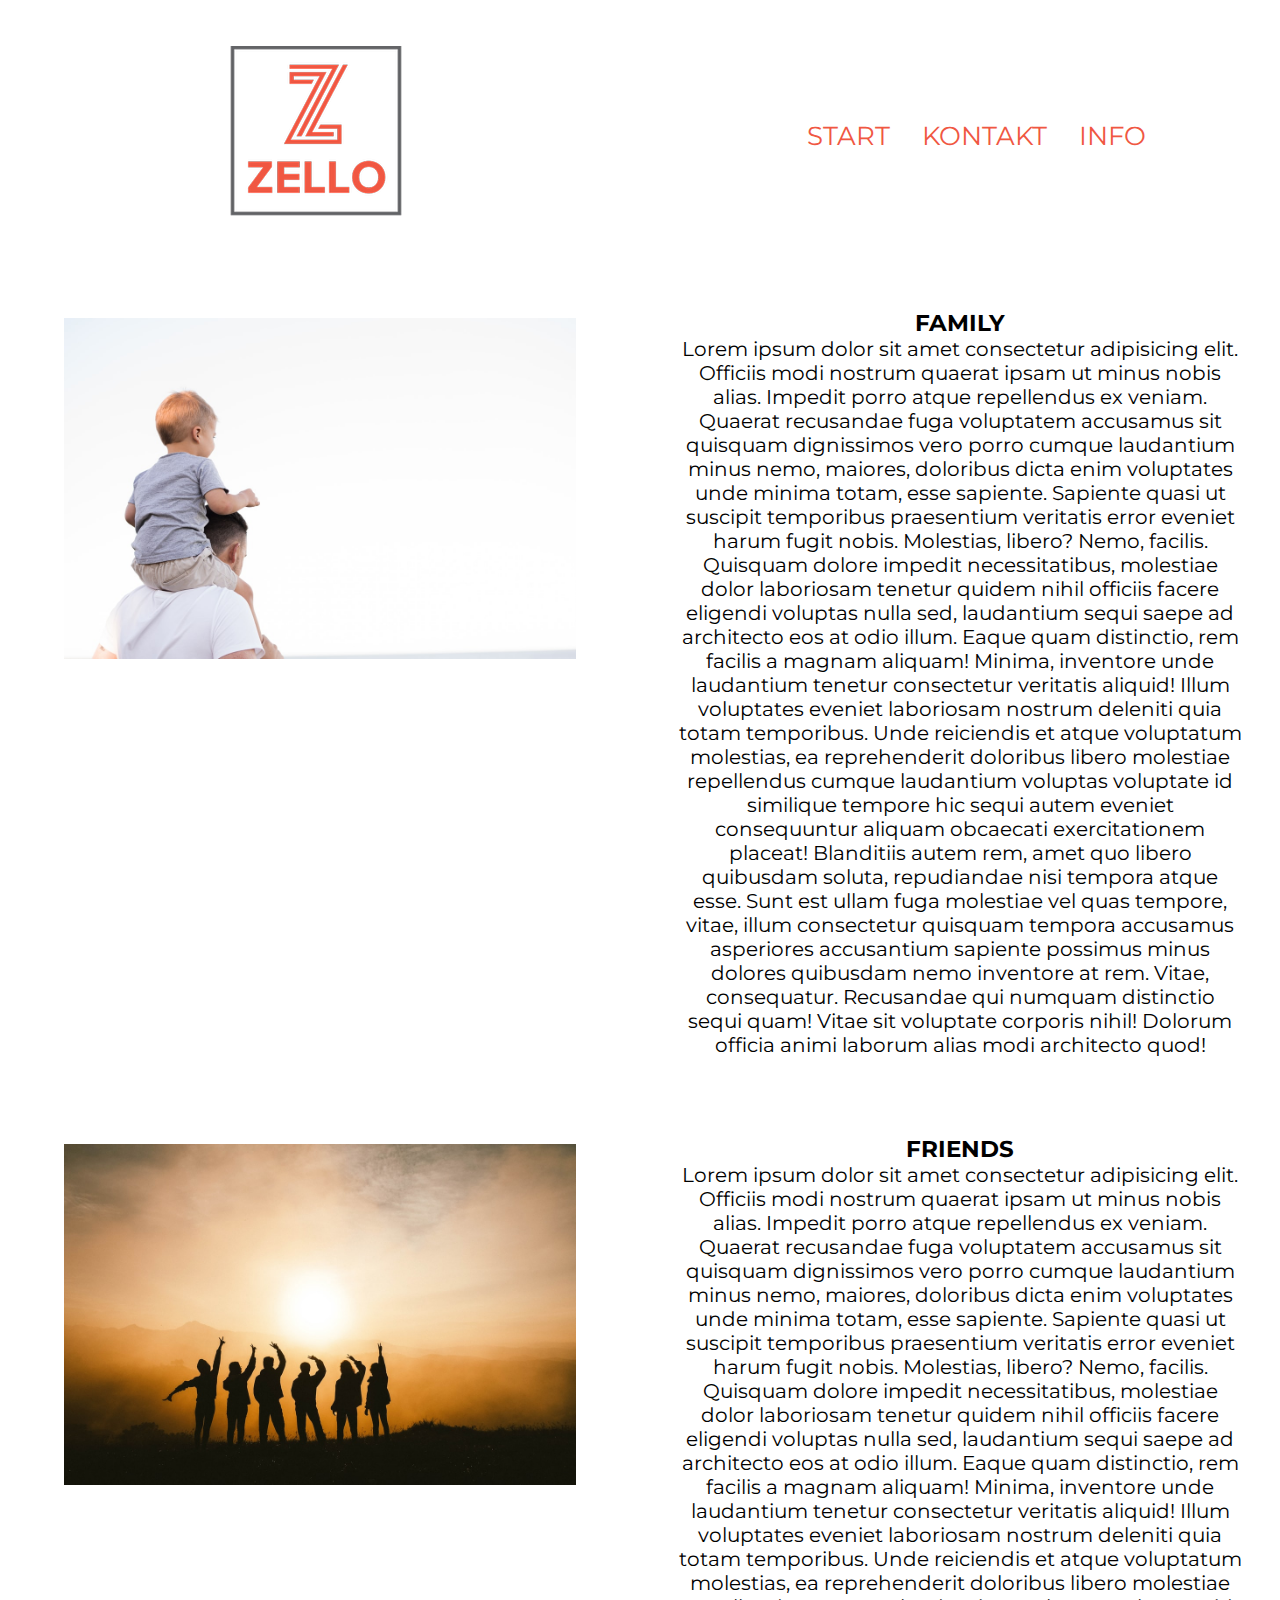
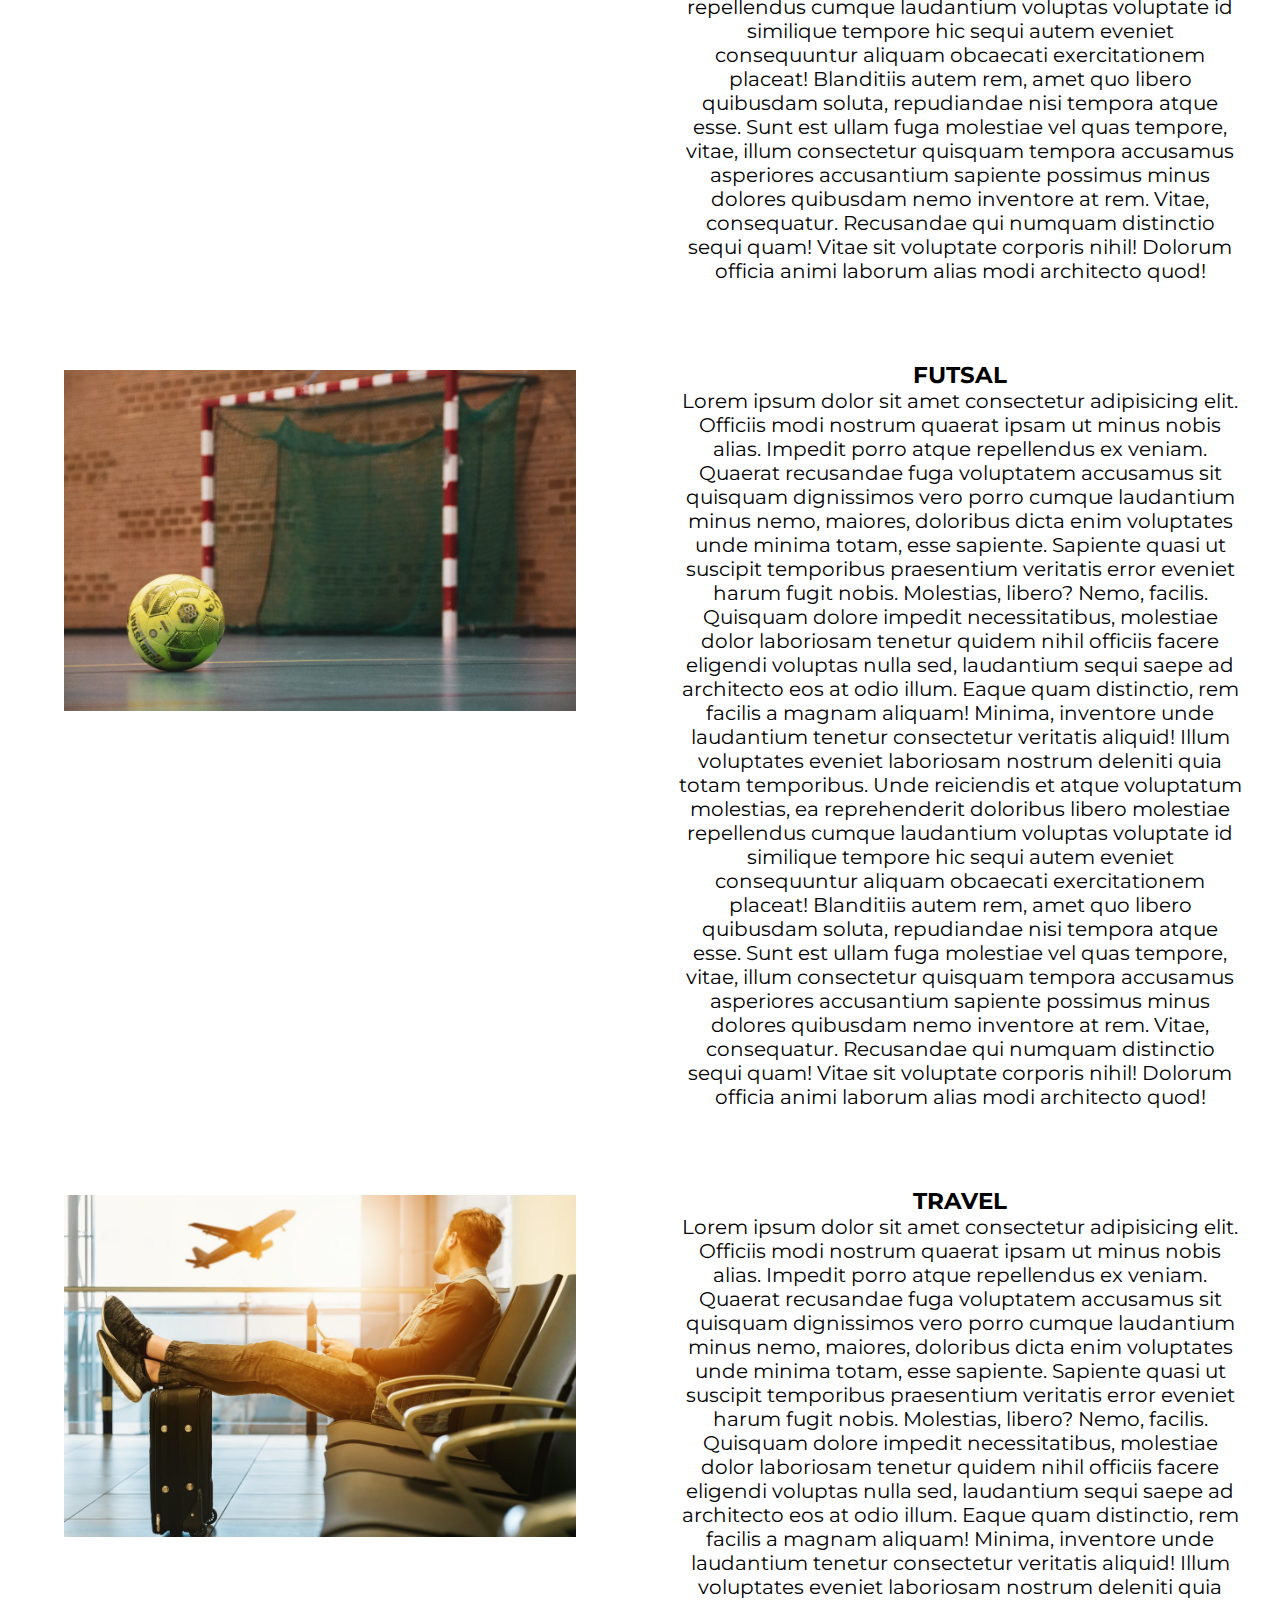
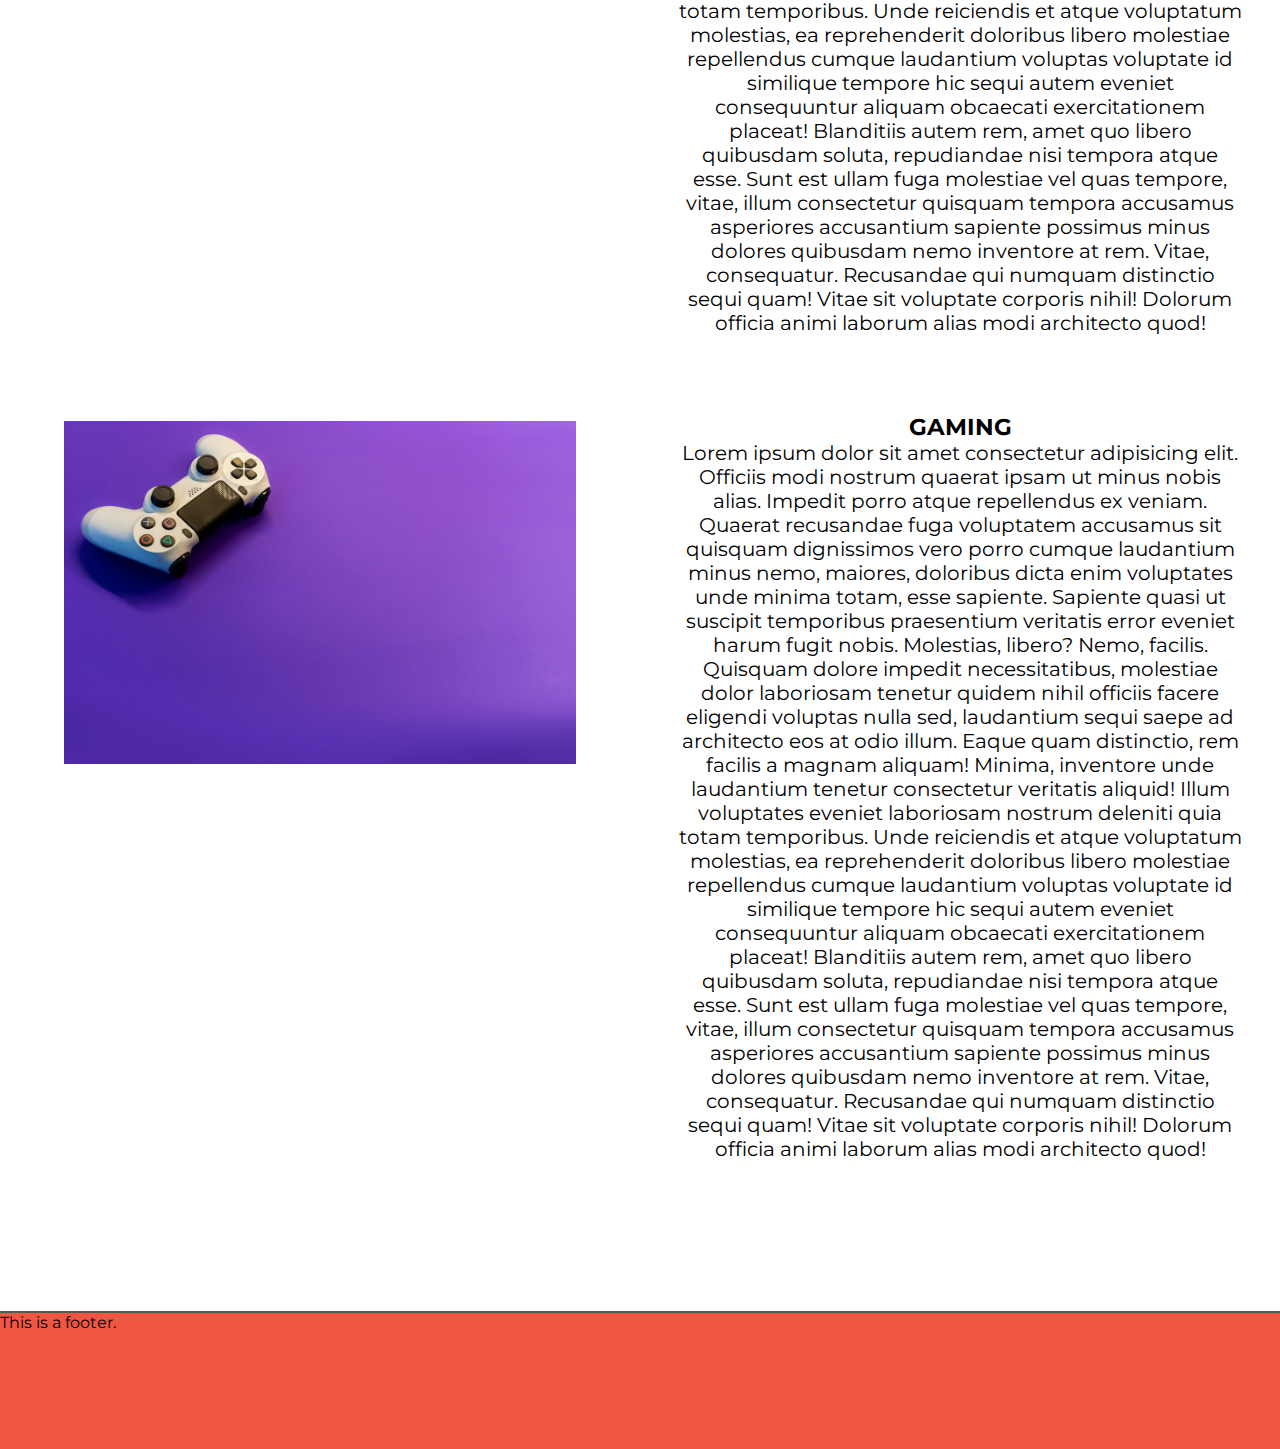
==== index.html @ b3902e22 "Add files via upload" ====
<!DOCTYPE html>
<html lang="en">
  <head>
    <meta charset="UTF-8" />
    <meta http-equiv="X-UA-Compatible" content="IE=edge" />
    <meta name="viewport" content="width=device-width, initial-scale=1.0" />
    <title>Startsida</title>
    <link rel="preconnect" href="https://fonts.googleapis.com" />
    <link rel="preconnect" href="https://fonts.gstatic.com" crossorigin />
    <link
      href="https://fonts.googleapis.com/css2?family=Montserrat:wght@400;700&display=swap"
      rel="stylesheet"
    />
    <link rel="stylesheet" href="css/style.css" />
  </head>

  <body>
    <main>
      <div class="header">
        <img src="./img/logo-zello.jpg" alt="" />
      </div>

      <nav>
        <ul>
          <li><a href="index.html">START</a></li>
          <li><a href="kontakt.html">KONTAKT</a></li>
          <li><a href="info.html">INFO</a></li>
        </ul>
      </nav>

      <div class="container-index">
        <div class="family-img">
          <a href="under-pages/family.html">
            <img alt="family" src="img/father-son.jpg" />
          </a>
        </div>
        <div class="friends-img">
          <a href="under-pages/friends.html">
            <img alt="friends" src="img/friends.jpg" />
          </a>
        </div>
        <div class="futsal-img">
          <a href="under-pages/futsal.html">
            <img alt="futsal" src="img/futsal.jpg" />
          </a>
        </div>
        <div class="travel-img">
          <a href="under-pages/travel.html">
            <img alt="travel" src="img/travel.jpg" />
          </a>
        </div>
        <div class="gaming-img">
          <a href="under-pages/gaming.html">
            <img alt="gaming" src="img/gaming.jpg" />
          </a>
        </div>

        <div class="family-p">
          <h3>FAMILY</h3>
          <p>
            Lorem ipsum dolor sit amet consectetur adipisicing elit. Officiis
            modi nostrum quaerat ipsam ut minus nobis alias. Impedit porro atque
            repellendus ex veniam. Quaerat recusandae fuga voluptatem accusamus
            sit quisquam dignissimos vero porro cumque laudantium minus nemo,
            maiores, doloribus dicta enim voluptates unde minima totam, esse
            sapiente. Sapiente quasi ut suscipit temporibus praesentium
            veritatis error eveniet harum fugit nobis. Molestias, libero? Nemo,
            facilis. Quisquam dolore impedit necessitatibus, molestiae dolor
            laboriosam tenetur quidem nihil officiis facere eligendi voluptas
            nulla sed, laudantium sequi saepe ad architecto eos at odio illum.
            Eaque quam distinctio, rem facilis a magnam aliquam! Minima,
            inventore unde laudantium tenetur consectetur veritatis aliquid!
            Illum voluptates eveniet laboriosam nostrum deleniti quia totam
            temporibus. Unde reiciendis et atque voluptatum molestias, ea
            reprehenderit doloribus libero molestiae repellendus cumque
            laudantium voluptas voluptate id similique tempore hic sequi autem
            eveniet consequuntur aliquam obcaecati exercitationem placeat!
            Blanditiis autem rem, amet quo libero quibusdam soluta, repudiandae
            nisi tempora atque esse. Sunt est ullam fuga molestiae vel quas
            tempore, vitae, illum consectetur quisquam tempora accusamus
            asperiores accusantium sapiente possimus minus dolores quibusdam
            nemo inventore at rem. Vitae, consequatur. Recusandae qui numquam
            distinctio sequi quam! Vitae sit voluptate corporis nihil! Dolorum
            officia animi laborum alias modi architecto quod!
          </p>
        </div>

        <div class="friends-p">
          <h3>FRIENDS</h3>
          <p>
            Lorem ipsum dolor sit amet consectetur adipisicing elit. Officiis
            modi nostrum quaerat ipsam ut minus nobis alias. Impedit porro atque
            repellendus ex veniam. Quaerat recusandae fuga voluptatem accusamus
            sit quisquam dignissimos vero porro cumque laudantium minus nemo,
            maiores, doloribus dicta enim voluptates unde minima totam, esse
            sapiente. Sapiente quasi ut suscipit temporibus praesentium
            veritatis error eveniet harum fugit nobis. Molestias, libero? Nemo,
            facilis. Quisquam dolore impedit necessitatibus, molestiae dolor
            laboriosam tenetur quidem nihil officiis facere eligendi voluptas
            nulla sed, laudantium sequi saepe ad architecto eos at odio illum.
            Eaque quam distinctio, rem facilis a magnam aliquam! Minima,
            inventore unde laudantium tenetur consectetur veritatis aliquid!
            Illum voluptates eveniet laboriosam nostrum deleniti quia totam
            temporibus. Unde reiciendis et atque voluptatum molestias, ea
            reprehenderit doloribus libero molestiae repellendus cumque
            laudantium voluptas voluptate id similique tempore hic sequi autem
            eveniet consequuntur aliquam obcaecati exercitationem placeat!
            Blanditiis autem rem, amet quo libero quibusdam soluta, repudiandae
            nisi tempora atque esse. Sunt est ullam fuga molestiae vel quas
            tempore, vitae, illum consectetur quisquam tempora accusamus
            asperiores accusantium sapiente possimus minus dolores quibusdam
            nemo inventore at rem. Vitae, consequatur. Recusandae qui numquam
            distinctio sequi quam! Vitae sit voluptate corporis nihil! Dolorum
            officia animi laborum alias modi architecto quod!
          </p>
        </div>

        <div class="futsal-p">
          <h3>FUTSAL</h3>
          <p>
            Lorem ipsum dolor sit amet consectetur adipisicing elit. Officiis
            modi nostrum quaerat ipsam ut minus nobis alias. Impedit porro atque
            repellendus ex veniam. Quaerat recusandae fuga voluptatem accusamus
            sit quisquam dignissimos vero porro cumque laudantium minus nemo,
            maiores, doloribus dicta enim voluptates unde minima totam, esse
            sapiente. Sapiente quasi ut suscipit temporibus praesentium
            veritatis error eveniet harum fugit nobis. Molestias, libero? Nemo,
            facilis. Quisquam dolore impedit necessitatibus, molestiae dolor
            laboriosam tenetur quidem nihil officiis facere eligendi voluptas
            nulla sed, laudantium sequi saepe ad architecto eos at odio illum.
            Eaque quam distinctio, rem facilis a magnam aliquam! Minima,
            inventore unde laudantium tenetur consectetur veritatis aliquid!
            Illum voluptates eveniet laboriosam nostrum deleniti quia totam
            temporibus. Unde reiciendis et atque voluptatum molestias, ea
            reprehenderit doloribus libero molestiae repellendus cumque
            laudantium voluptas voluptate id similique tempore hic sequi autem
            eveniet consequuntur aliquam obcaecati exercitationem placeat!
            Blanditiis autem rem, amet quo libero quibusdam soluta, repudiandae
            nisi tempora atque esse. Sunt est ullam fuga molestiae vel quas
            tempore, vitae, illum consectetur quisquam tempora accusamus
            asperiores accusantium sapiente possimus minus dolores quibusdam
            nemo inventore at rem. Vitae, consequatur. Recusandae qui numquam
            distinctio sequi quam! Vitae sit voluptate corporis nihil! Dolorum
            officia animi laborum alias modi architecto quod!
          </p>
        </div>

        <div class="travel-p">
          <h3>TRAVEL</h3>
          <p>
            Lorem ipsum dolor sit amet consectetur adipisicing elit. Officiis
            modi nostrum quaerat ipsam ut minus nobis alias. Impedit porro atque
            repellendus ex veniam. Quaerat recusandae fuga voluptatem accusamus
            sit quisquam dignissimos vero porro cumque laudantium minus nemo,
            maiores, doloribus dicta enim voluptates unde minima totam, esse
            sapiente. Sapiente quasi ut suscipit temporibus praesentium
            veritatis error eveniet harum fugit nobis. Molestias, libero? Nemo,
            facilis. Quisquam dolore impedit necessitatibus, molestiae dolor
            laboriosam tenetur quidem nihil officiis facere eligendi voluptas
            nulla sed, laudantium sequi saepe ad architecto eos at odio illum.
            Eaque quam distinctio, rem facilis a magnam aliquam! Minima,
            inventore unde laudantium tenetur consectetur veritatis aliquid!
            Illum voluptates eveniet laboriosam nostrum deleniti quia totam
            temporibus. Unde reiciendis et atque voluptatum molestias, ea
            reprehenderit doloribus libero molestiae repellendus cumque
            laudantium voluptas voluptate id similique tempore hic sequi autem
            eveniet consequuntur aliquam obcaecati exercitationem placeat!
            Blanditiis autem rem, amet quo libero quibusdam soluta, repudiandae
            nisi tempora atque esse. Sunt est ullam fuga molestiae vel quas
            tempore, vitae, illum consectetur quisquam tempora accusamus
            asperiores accusantium sapiente possimus minus dolores quibusdam
            nemo inventore at rem. Vitae, consequatur. Recusandae qui numquam
            distinctio sequi quam! Vitae sit voluptate corporis nihil! Dolorum
            officia animi laborum alias modi architecto quod!
          </p>
        </div>

        <div class="gaming-p">
          <h3>GAMING</h3>
          <p>
            Lorem ipsum dolor sit amet consectetur adipisicing elit. Officiis
            modi nostrum quaerat ipsam ut minus nobis alias. Impedit porro atque
            repellendus ex veniam. Quaerat recusandae fuga voluptatem accusamus
            sit quisquam dignissimos vero porro cumque laudantium minus nemo,
            maiores, doloribus dicta enim voluptates unde minima totam, esse
            sapiente. Sapiente quasi ut suscipit temporibus praesentium
            veritatis error eveniet harum fugit nobis. Molestias, libero? Nemo,
            facilis. Quisquam dolore impedit necessitatibus, molestiae dolor
            laboriosam tenetur quidem nihil officiis facere eligendi voluptas
            nulla sed, laudantium sequi saepe ad architecto eos at odio illum.
            Eaque quam distinctio, rem facilis a magnam aliquam! Minima,
            inventore unde laudantium tenetur consectetur veritatis aliquid!
            Illum voluptates eveniet laboriosam nostrum deleniti quia totam
            temporibus. Unde reiciendis et atque voluptatum molestias, ea
            reprehenderit doloribus libero molestiae repellendus cumque
            laudantium voluptas voluptate id similique tempore hic sequi autem
            eveniet consequuntur aliquam obcaecati exercitationem placeat!
            Blanditiis autem rem, amet quo libero quibusdam soluta, repudiandae
            nisi tempora atque esse. Sunt est ullam fuga molestiae vel quas
            tempore, vitae, illum consectetur quisquam tempora accusamus
            asperiores accusantium sapiente possimus minus dolores quibusdam
            nemo inventore at rem. Vitae, consequatur. Recusandae qui numquam
            distinctio sequi quam! Vitae sit voluptate corporis nihil! Dolorum
            officia animi laborum alias modi architecto quod!
          </p>
        </div>
      </div>

      <footer>
        <p>This is a footer.</p>
      </footer>
      
    </main>
  </body>
</html>
---- css/style.css ----
* {
  margin: 0;
  padding: 0;
  font-family: "Montserrat", sans-serif;
}

/* FÖRSÖK LÄGGA MENYN VERTIKALT VID RESPONSIV */
main {
  min-height: 100vh;
  display: grid;
  grid-template-columns: 50vw 50vw;
  grid-template-rows: auto auto auto 250px;
}

/* CONTENT UNDER MENY OCH LOGGA MEN OVANFÖR FOOTER PÅ "START"*/
.container-index {
  grid-row: 2/3;
  grid-column: 1/3;
  display: grid;
  grid-template-columns: 50vw 50vw;
  grid-template-rows: auto auto auto auto auto;
  text-align: center;
  font-size: 20px;
}
.family-img {
  grid-row: 1/2;
  grid-column: 1/2;
  padding-top: 3rem;
}
.family-p {
  grid-row: 1/2;
  grid-column: 2/3;
  padding: 6%;
}

.friends-img {
  grid-row: 2/3;
  grid-column: 1/2;
  padding-top: 3rem;
}
.friends-p {
  grid-row: 2/3;
  grid-column: 2/3;
  padding: 6%;
}

.futsal-img {
  grid-row: 3/4;
  grid-column: 1/2;
  padding-top: 3rem;
}
.futsal-p {
  grid-row: 3/4;
  grid-column: 2/3;
  padding: 6%;
}

.travel-img {
  grid-row: 4/5;
  grid-column: 1/2;
  padding-top: 3rem;
}

.travel-p {
  grid-row: 4/5;
  grid-column: 2/3;
  padding: 6%;
}

.gaming-img {
  grid-row: 5/6;
  grid-column: 1/2;
  padding-top: 3rem;
}
.gaming-p {
  grid-row: 5/6;
  grid-column: 2/3;
  padding: 6%;
}

.container-index img {
  max-width: 40vw;
}

/* CONTENT UNDER MENY OCH LOGGA MEN OVANFÖR FOOTER PÅ "KONTAKT"*/
.container-kontakt {
  grid-row: 2/3;
  grid-column: 1/3;

  display: grid;
  grid-template-columns: 50vw 50vw;
  grid-template-rows: auto;
  font-size: 20px;
}
.box-form {
  border-radius: 5px;
  padding: 1rem 4rem;
  text-align: left;
  color: black;
  grid-row: 1/2;
  grid-column: 1/2;
}
.right {
  display: flex;
  justify-content: center;
  align-items: center;
  grid-row: 1/2;
  grid-column: 2/3;
  text-align: center;
}

input[type="text"],
select,
textarea {
  width: 100%;
  background-color: rgb(202, 202, 202);
  padding: 10px;
  border: 1px solid rgb(88, 85, 85);
  border-radius: 3px;
  box-sizing: border-box;
  margin-top: 1px;
  margin-bottom: 10px;
  resize: vertical;
}

input[type="submit"] {
  background-color: rgb(240, 87, 66);
  color: white;
  padding: 12px 20px;
  border: none;
  border-radius: 4px;
  cursor: pointer;
}

input[type="submit"]:hover {
  background-color: rgba(160, 54, 40, 0.938);
}

.right img {
  max-width: 100%;
}

/* CONTENT UNDER MENY OCH LOGGA MEN OVANFÖR FOOTER PÅ "INFO"*/
.container-info {
  grid-row: 2/3;
  grid-column: 1/3;

  display: grid;
  grid-template-columns: 50vw 50vw;
  grid-template-rows: auto;
  font-size: 20px;
  text-align: center;
}

.right-info {
  grid-row: 1/2;
  grid-column: 2/3;
  padding-top: 10rem;
}

.left-info {
  display: flex;
  justify-content: center;
  flex-direction: column;
  padding: 5rem;
  padding-right: 5rem;
}

.right-info img {
  max-width: 100%;
}
/* CONTENT UNDER MENY OCH LOGGA MEN OVANFÖR FOOTER PÅ "UNDERPAGE"*/
.container-underpage {
  grid-row: 2/3;
  grid-column: 1/3;

  display: grid;
  grid-template-columns: 50vw 50vw;
  grid-template-rows: auto;
  font-size: 20px;
  text-align: center;
}

.right-underpage {
  grid-row: 1/2;
  grid-column: 2/3;
  padding-top: 8rem;
}

video {
  max-width: 50vw;
}

.left-underpage {
  display: flex;
  justify-content: flex-start;
  flex-direction: column;
  padding: 5rem;
  padding-right: 5rem;

  grid-row: 1/2;
  grid-column: 1/2;
}

.container-flex{
display: flex;
flex-direction: row nowrap;
grid-row: 3/4;
grid-column: 1/3;
justify-content: center;
}

.container-flex a{
flex-basis: 20%;
padding: 1rem;
}

.container-flex img{
  width: 100%;
}

/* ANNAN STYLING PÅ SIDAN ÄN CONTENT */
.header {
  display: flex;
  justify-content: center;
  align-items: center;
  grid-row: 1/2;
  grid-column: 1/2;
  text-align: center;
}

ul {
  list-style-type: none;
  min-height: 30vh;
  display: flex;
  flex-flow: row nowrap;
  align-items: center;
  justify-content: center;
  text-decoration: none;
  font-size: 1.6rem;
  color: rgb(240, 87, 66);
}

li {
  padding-left: 2rem;
  max-height: 2rem;
  flex-basis: 6%;
}

footer {
  background-color: rgb(240, 87, 66);
  border-top: 2px solid rgb(88, 85, 85);
  grid-row: 4/5;
  grid-column: 1/3;
  margin-top: 7rem;
}

a {
  text-decoration: none;
  color: rgb(240, 87, 66);
}

a:hover {
  color: black;
}

img:hover {
  opacity: 80%;
}

/* Mobile */
/* FLER FOTON I PROJEKTET. */
@media (max-width: 520px) {
  main {
    min-height: 100vh;
    min-width: auto;
    grid-template-rows: 10vh 10vh auto 10vh;
    grid-template-columns: 100%;
  }
  .header {
    grid-row: 1/2;
    grid-column: 1/3;
    border-bottom: 2px solid rgb(99, 100, 103);
  }
  nav {
    grid-row: 2/3;
    grid-column: 1/3;
    /* border-bottom: 2px solid rgb(99, 100, 103); */
    padding-bottom: 0.5rem;
  }

  /* CONTENT UNDER MENY OCH LOGGA MEN OVANFÖR FOOTER PÅ "START"*/
  .container-index {
    grid-row: 3/4;
    grid-column: 1/3;

    display: grid;
    grid-template-rows: auto auto auto auto auto auto auto auto auto auto;
    grid-template-columns: 100%;
  }
  .family-img {
    padding: none;
    grid-row: 1/2;
    grid-column: 1/2;
  }
  .family-img img {
    min-width: 80vw;
  }
  .friends-img {
    padding: none;
    grid-row: 3/4;
    grid-column: 1/2;
  }
  .friends-img img {
    min-width: 80vw;
  }
  .futsal-img {
    padding: none;
    grid-row: 5/6;
    grid-column: 1/2;
  }
  .futsal-img img {
    min-width: 80vw;
  }

  .travel-img {
    padding: none;
    grid-row: 7/8;
    grid-column: 1/2;
  }
  .travel-img img {
    min-width: 80vw;
  }

  .gaming-img {
    padding: none;
    grid-row: 9/10;
    grid-column: 1/2;
  }
  .gaming-img img {
    min-width: 80vw;
  }
  .family-p {
    padding: none;
    grid-row: 2/3;
    grid-column: 1/2;
  }
  .friends-p {
    padding: none;
    grid-row: 4/5;
    grid-column: 1/2;
  }
  .futsal-p {
    padding: none;
    grid-row: 6/7;
    grid-column: 1/2;
  }

  .travel-p {
    padding: none;
    grid-row: 8/9;
    grid-column: 1/2;
  }

  .gaming-p {
    padding: none;
    grid-row: 10/11;
    grid-column: 1/2;
  }

  /* CONTENT UNDER MENY OCH LOGGA MEN OVANFÖR FOOTER PÅ "KONTAKT"*/
  .container-kontakt {
    grid-row: 3/4;
    grid-column: 1/2;
    display: grid;
    grid-template-rows: auto auto;
    grid-template-columns: 100vw;
  }
  .right {
    grid-row: 1/2;
    grid-column: 1/3;
    padding-top: 3rem;
  }
  .box-form {
    border-radius: 5px;
    color: black;
    min-width: 100%;
    font-size: 10px;
    grid-row: 2/3;
    grid-column: 1/3;
    padding: 0rem 0rem;
  }

  input {
    font-size: 10px;
  }

  textarea {
    font-size: 10px;
  }

  /* CONTENT UNDER MENY OCH LOGGA MEN OVANFÖR FOOTER PÅ "INFO"*/
  .container-info {
    grid-row: 3/4;
    grid-column: 1/2;
    display: grid;

    grid-template-rows: auto auto;
    grid-template-columns: 100vw;
  }
  .right-info {
    grid-row: 1/2;
    grid-column: 1/3;
    padding-top: 3rem;
  }
  .left-info {
    grid-row: 2/3;
    grid-column: 1/3;
    padding: 1rem 1rem;
  }
  /* CONTENT UNDER MENY OCH LOGGA MEN OVANFÖR FOOTER PÅ "UNDERPAGE"*/
  .container-underpage {
    grid-row: 3/4;
    grid-column: 1/2;
    display: grid;

    grid-template-rows: auto auto auto;
    grid-template-columns: 100vw;
  }
  .right-underpage {
    grid-row: 1/2;
    grid-column: 1/3;
    padding-top: 1rem;
  }
  video {
    min-width: 100vw;
  }
  .left-underpage {
    grid-row: 2/3;
    grid-column: 1/3;
    padding: 1rem 1rem;
  }


  /* ANNAN STYLING PÅ SIDAN */
  h1 {
    font-size: 25px;
  }

  footer {
    grid-row: 4/6;
    grid-column: 1/3;
  }

  .header img {
    max-width: 80%;
    max-height: 80%;
  }

  ul {
    max-width: 100%;
    min-height: 8vh;
    font-size: 12px;
    flex-direction: column;
    border-bottom: 2px solid rgb(99, 100, 103);
  }
  nav {
    max-height: 8vh;
  }
  li {
    padding: 0.4rem;
  }
  p {
    font-size: 12px;
  }
  .container-flex{
    grid-row: 4/5;
    grid-column: 1/3;


  }
}
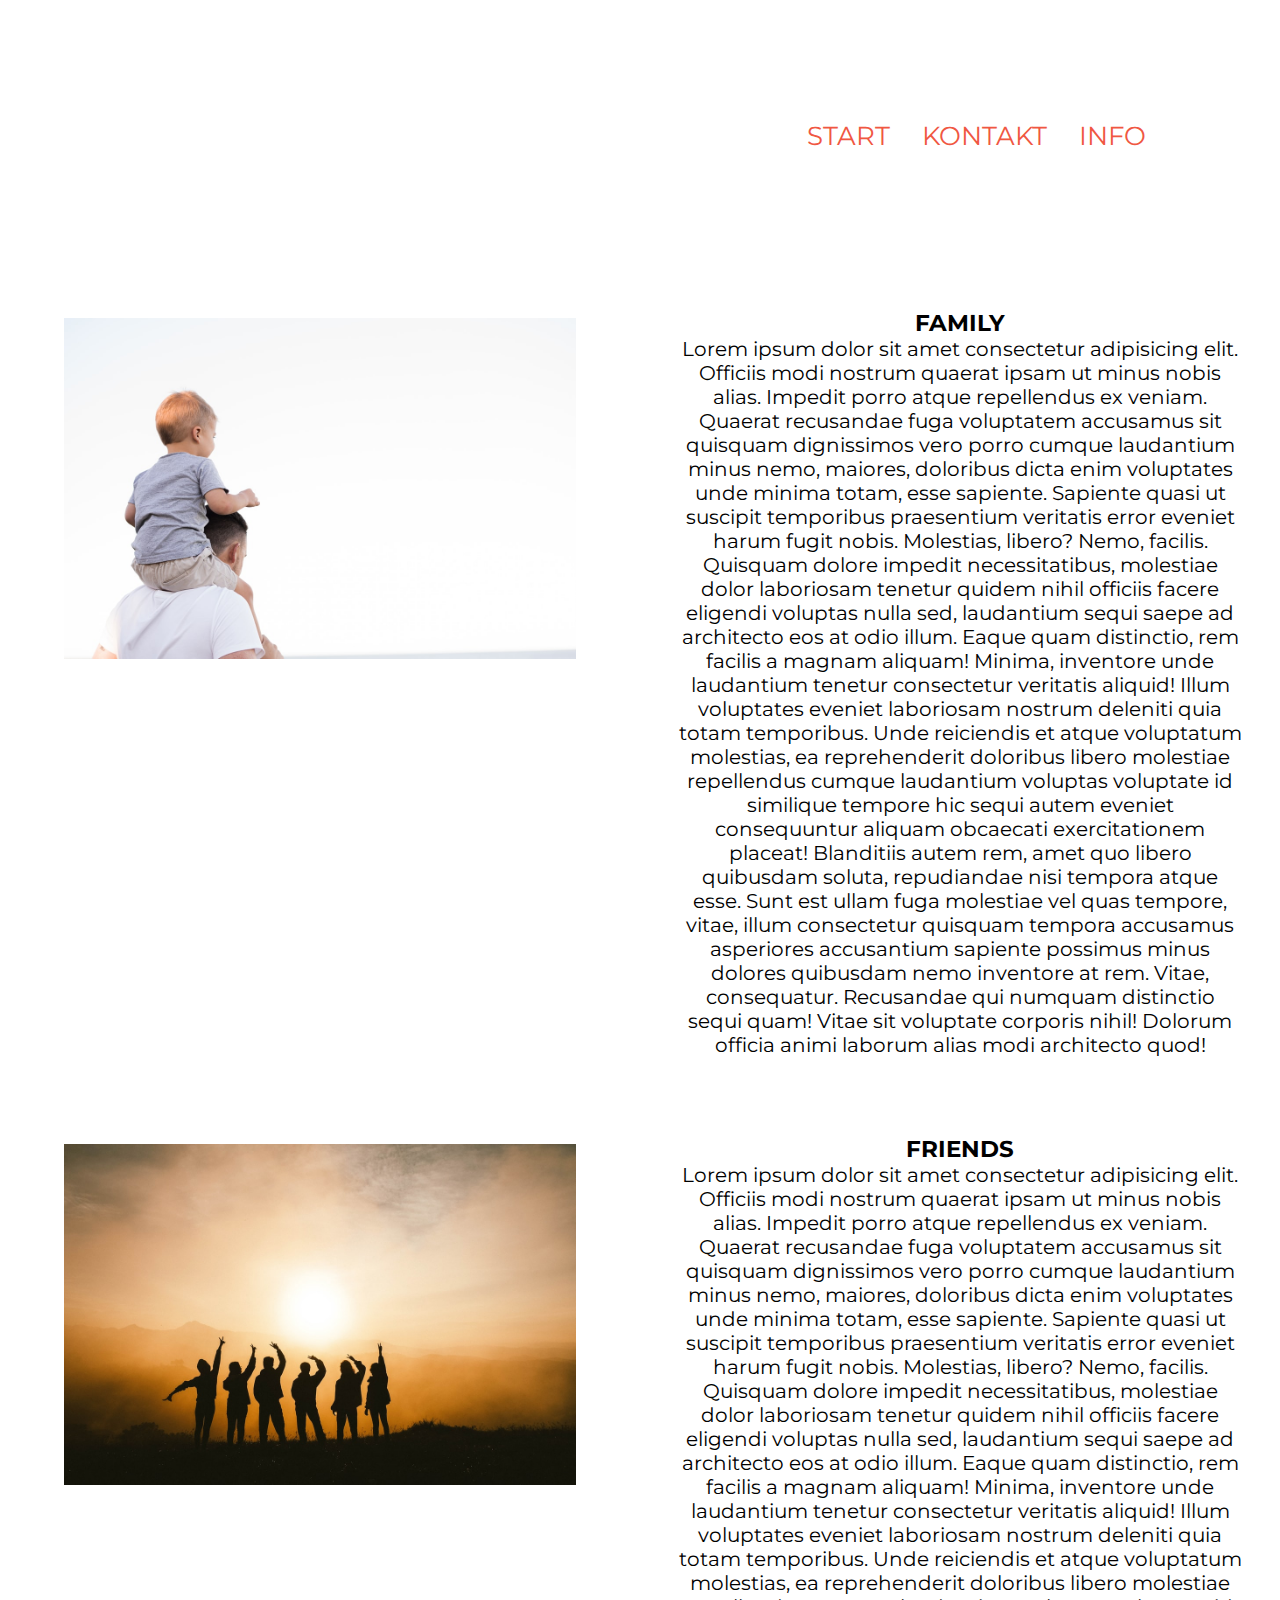
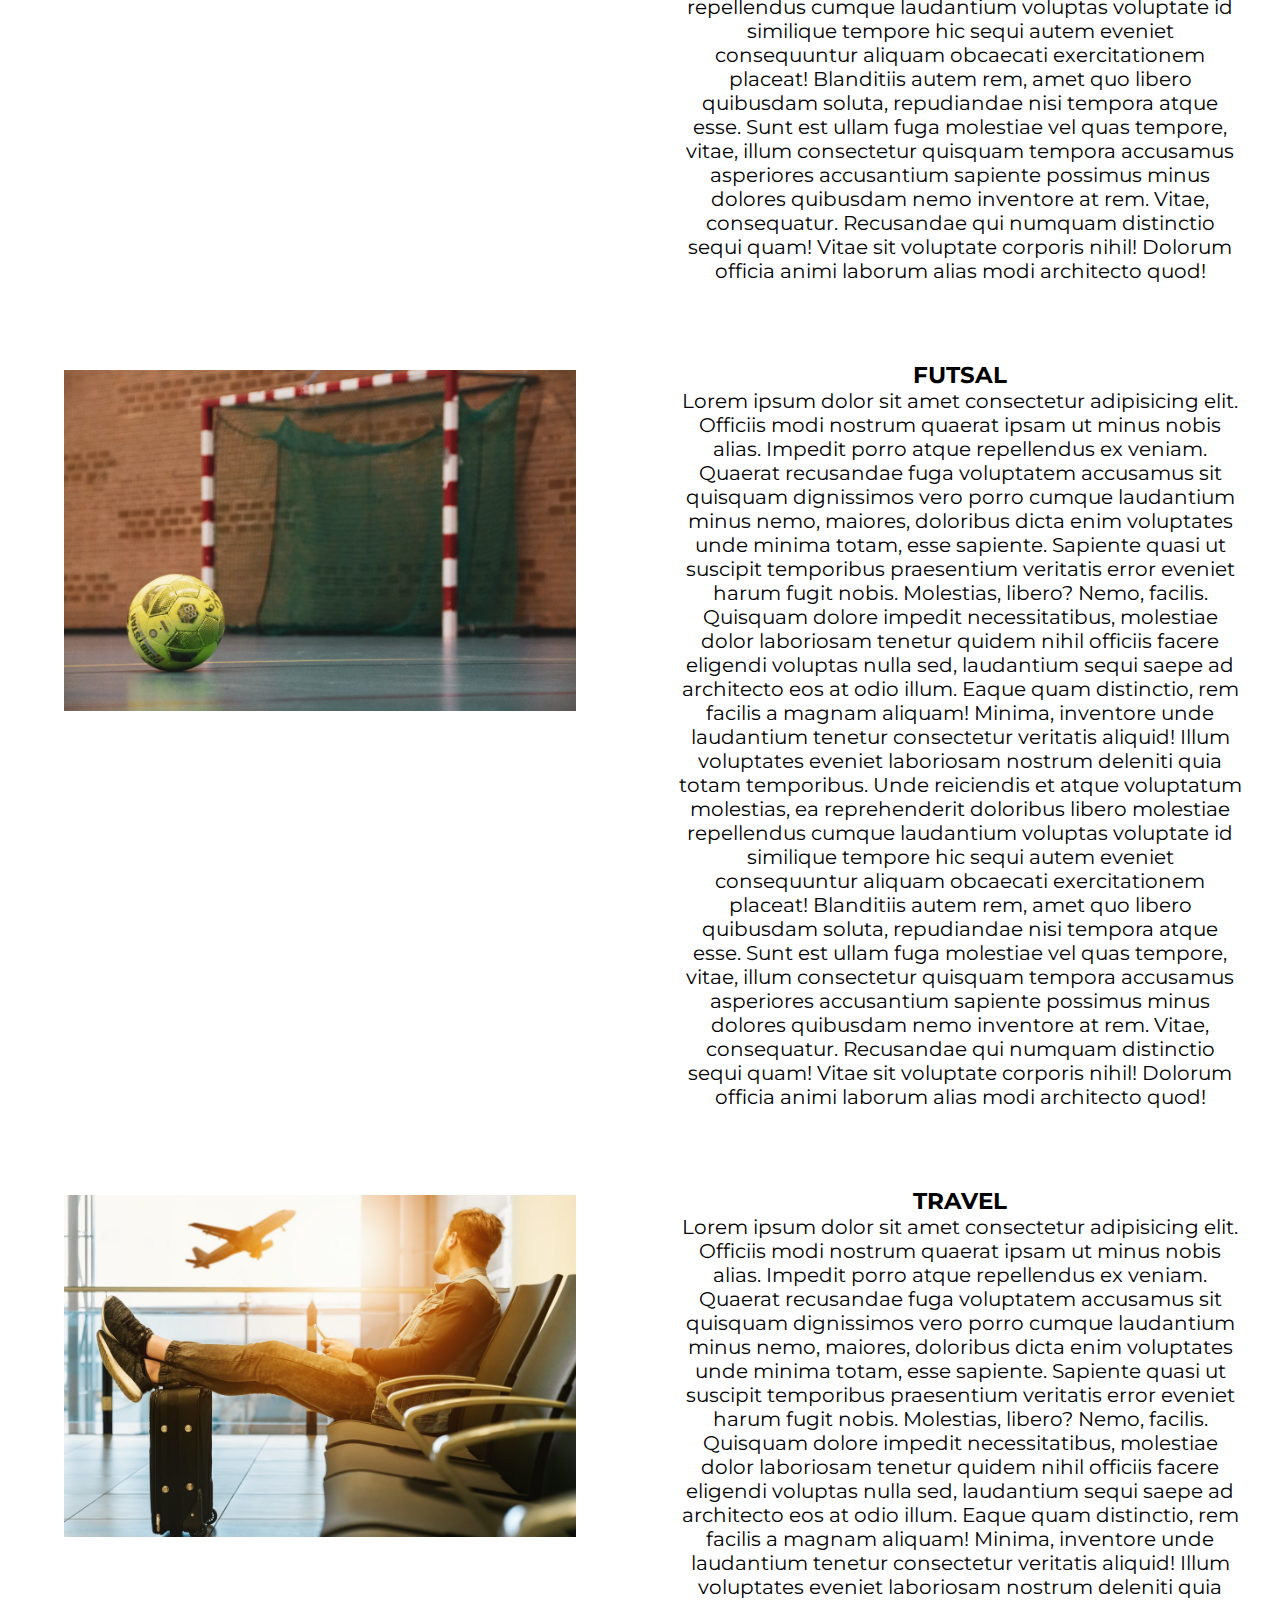
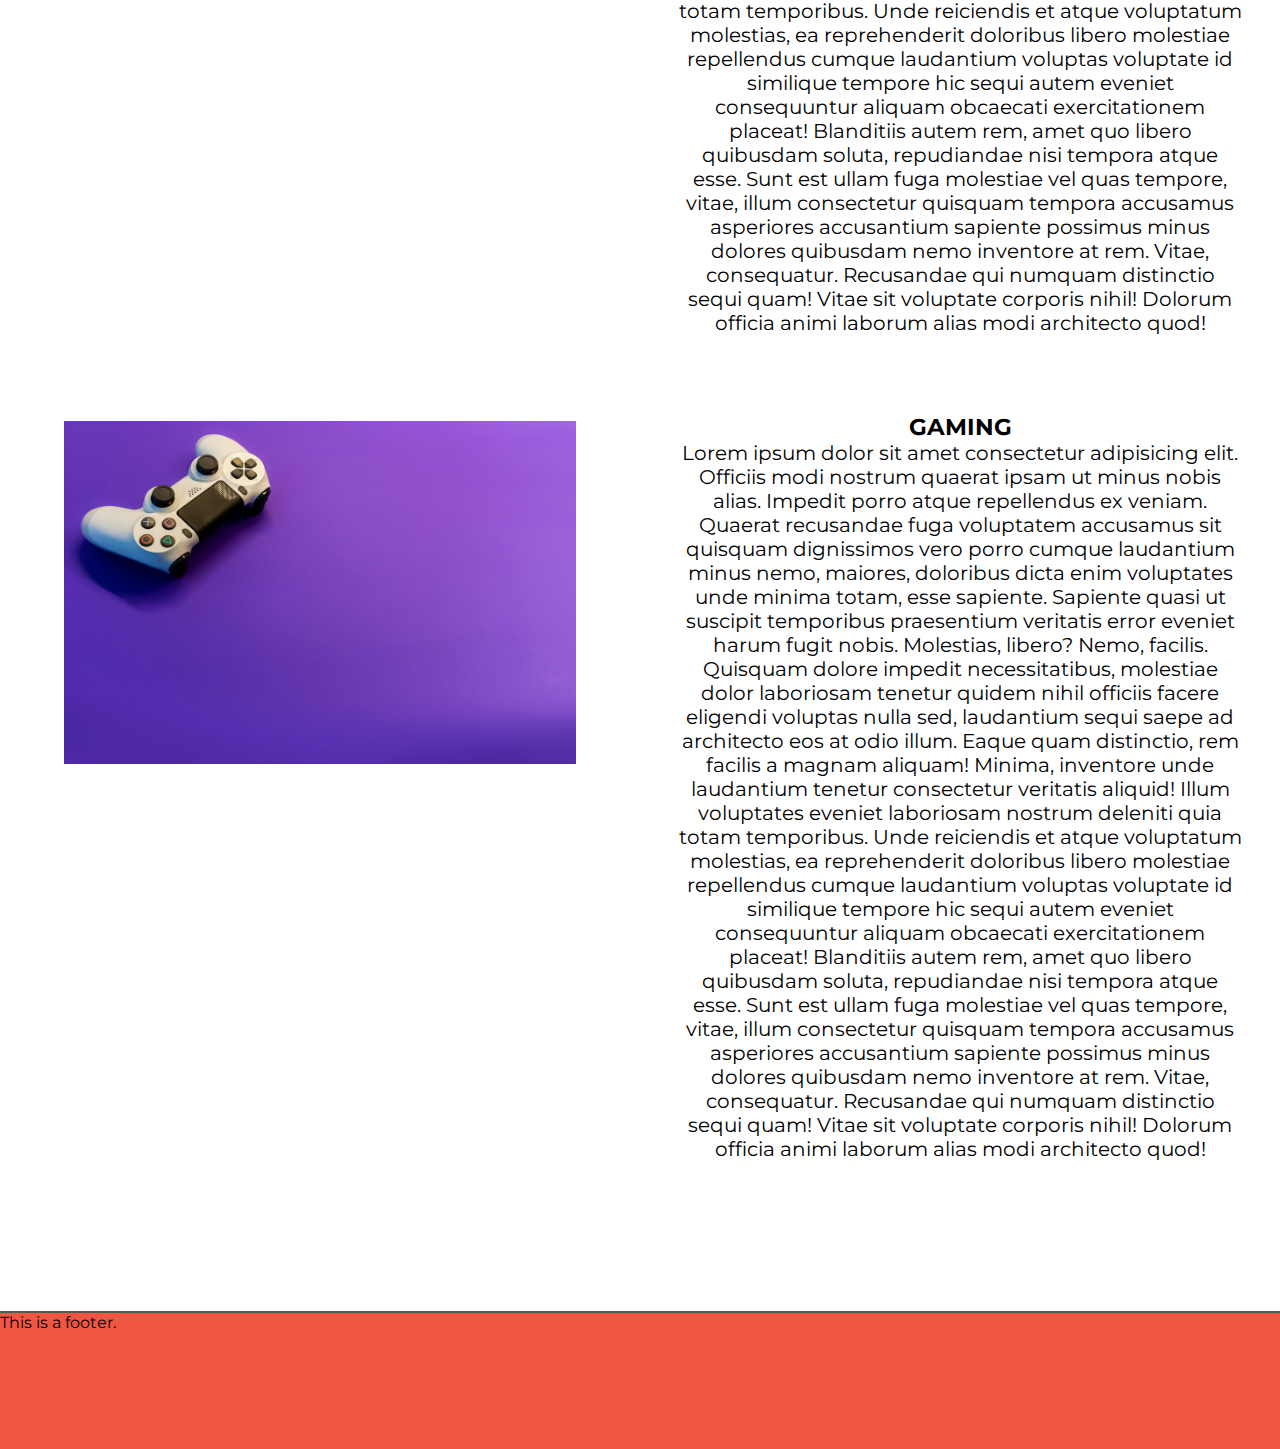
==== commit 99f116af: "Add files via upload" ====
--- a/index.html
+++ b/index.html
@@ -17,14 +17,14 @@
   <body>
     <main>
       <div class="header">
-        <img src="./img/logo-zello.jpg" alt="" />
+        <img src="..img/logo-zello.jpg" alt="" />
       </div>
 
       <nav>
         <ul>
-          <li><a href="index.html">START</a></li>
-          <li><a href="kontakt.html">KONTAKT</a></li>
-          <li><a href="info.html">INFO</a></li>
+          <li><a href="/index.html">START</a></li>
+          <li><a href="/kontakt.html">KONTAKT</a></li>
+          <li><a href="/info.html">INFO</a></li>
         </ul>
       </nav>
 
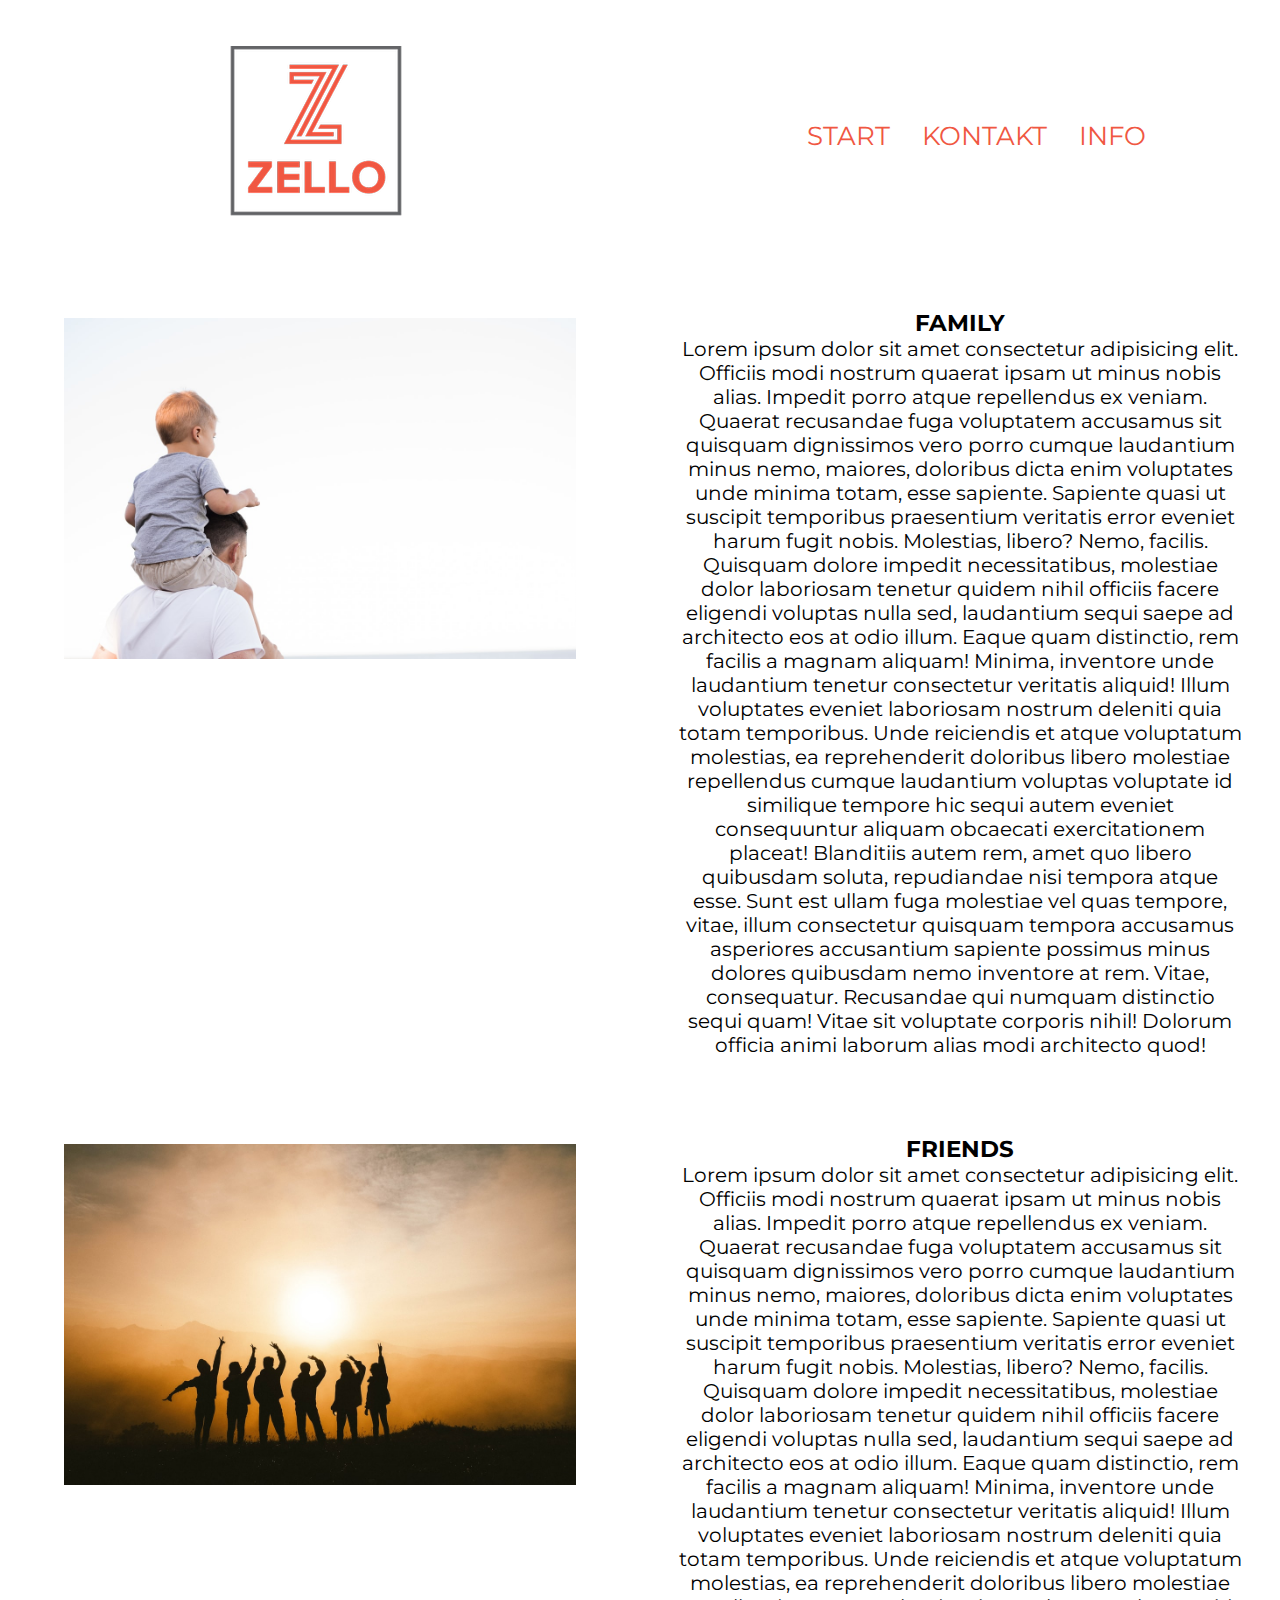
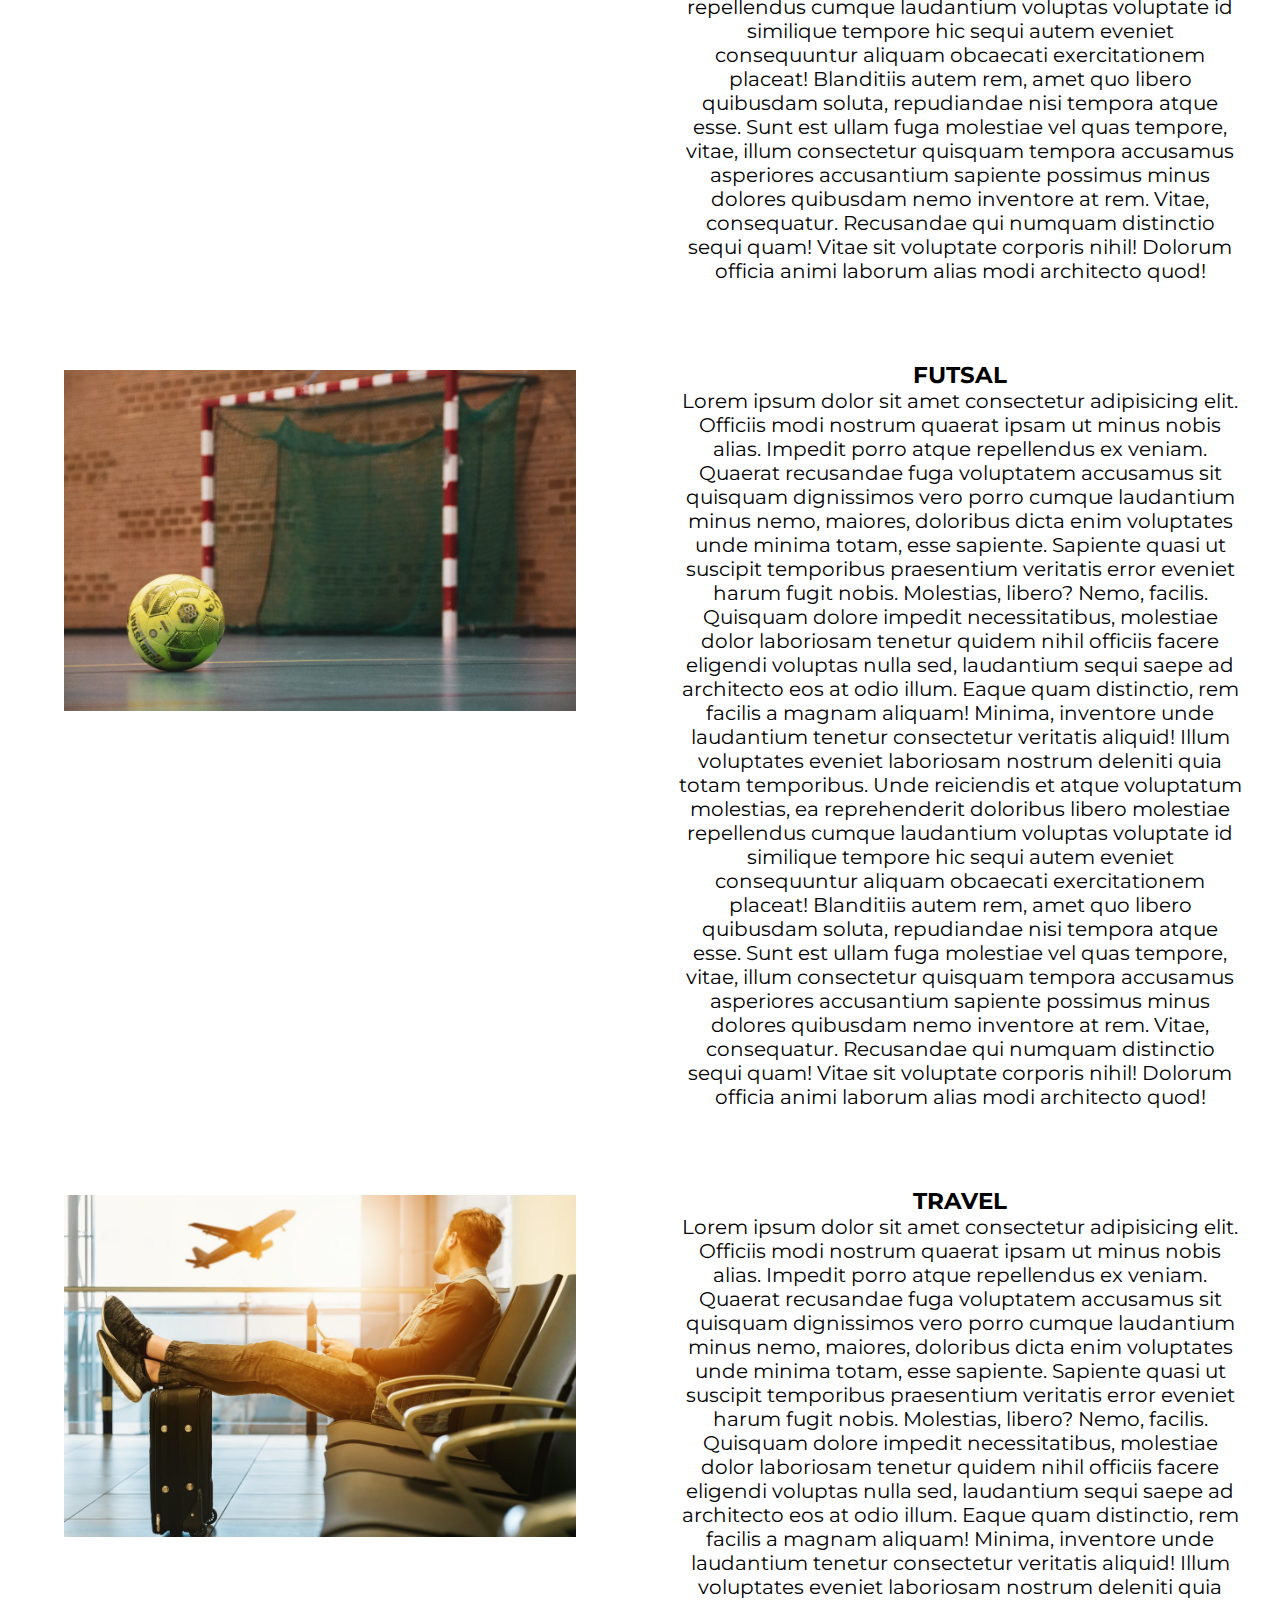
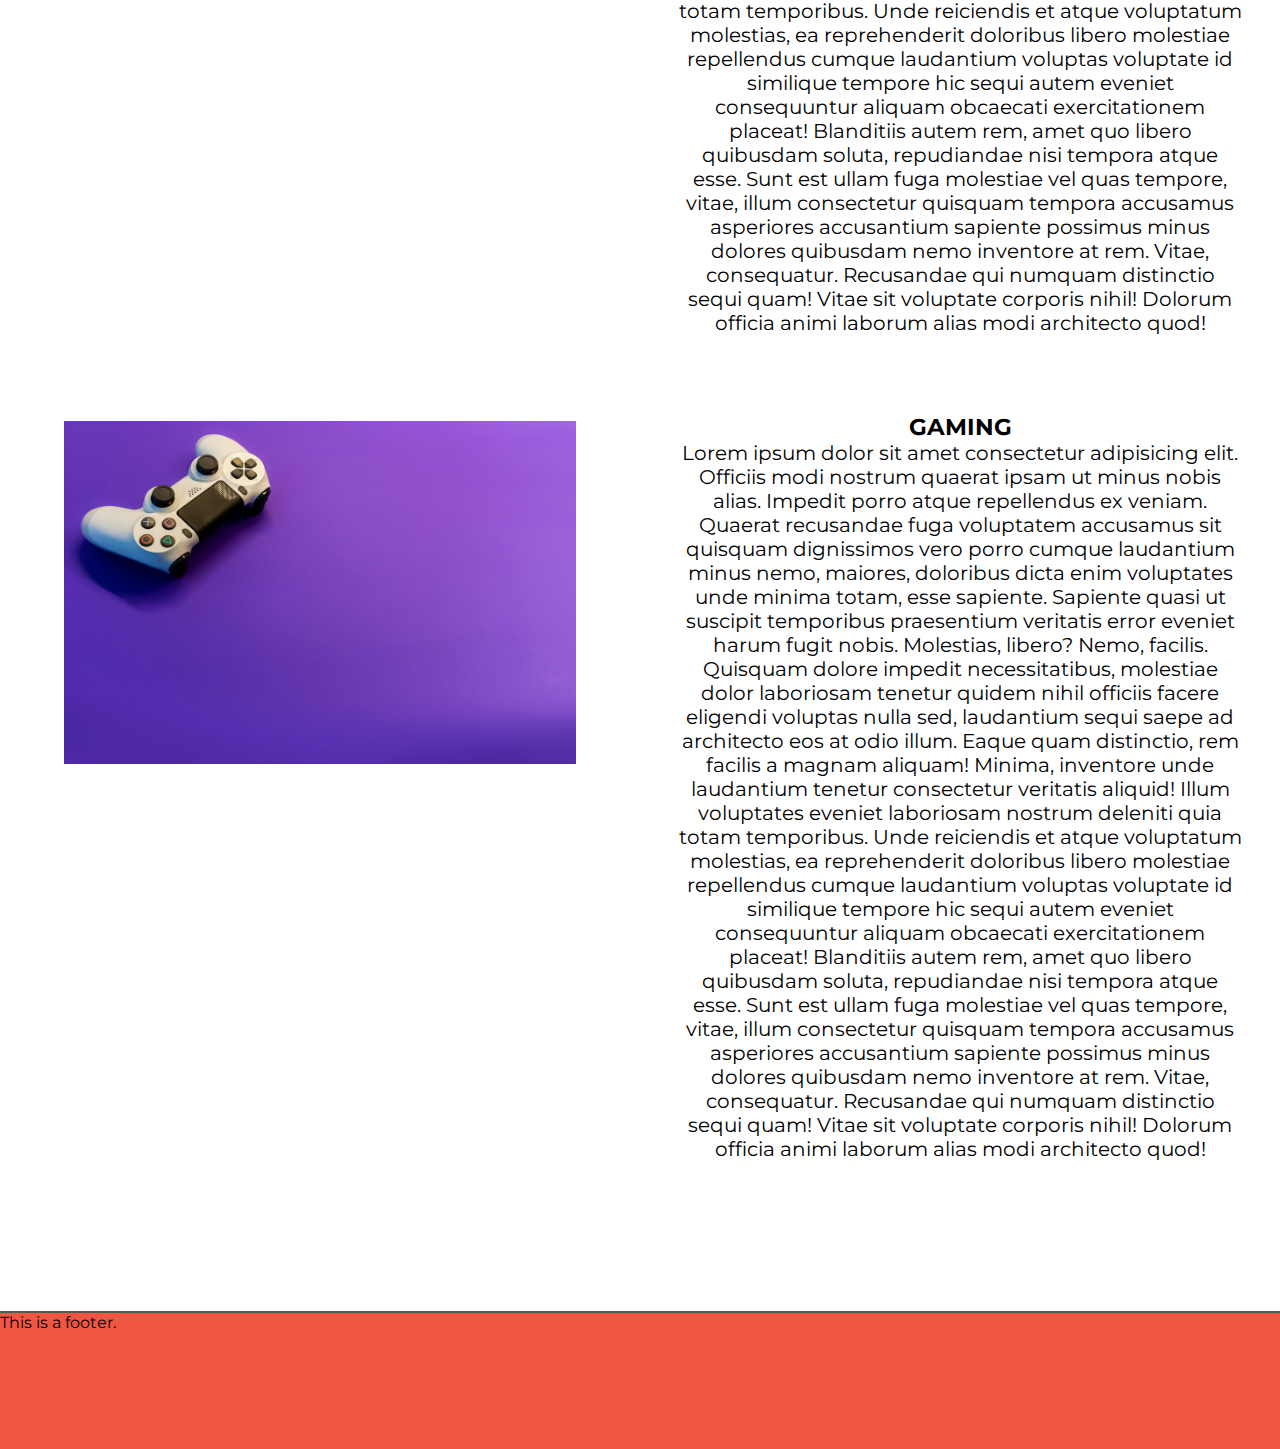
==== commit cbcc7a82: "Add files via upload" ====
--- a/index.html
+++ b/index.html
@@ -17,7 +17,7 @@
   <body>
     <main>
       <div class="header">
-        <img src="..img/logo-zello.jpg" alt="" />
+        <img src="/img/logo-zello.jpg" alt="" />
       </div>
 
       <nav>
